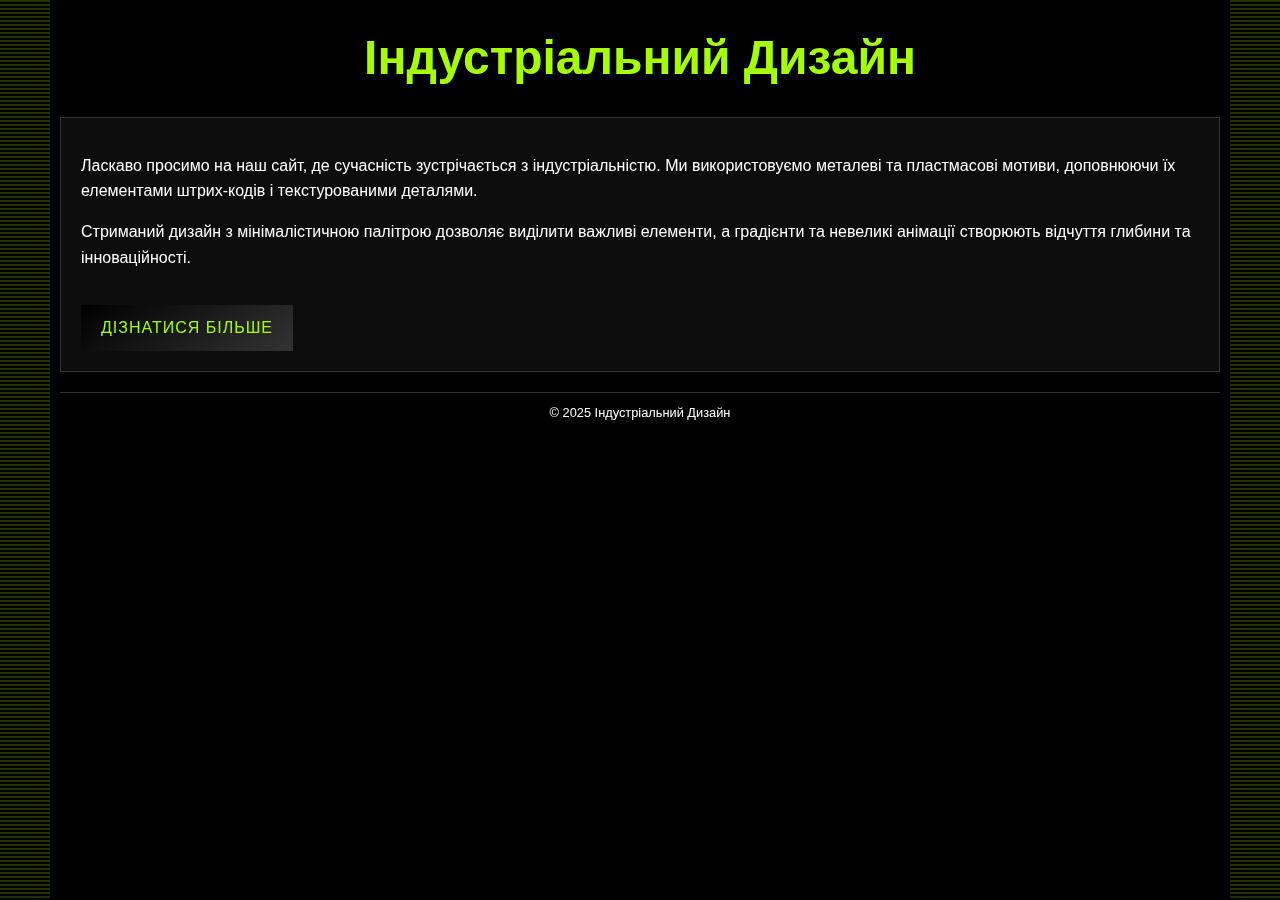
==== app/Views/yest.html @ 020e442d "changed the style | added a modal profile window | slightly improved the sidebar" ====
<!DOCTYPE html>
<html lang="uk">
<head>
  <meta charset="UTF-8">
  <meta name="viewport" content="width=device-width, initial-scale=1.0">
  <title>Індустріальний Дизайн</title>
  <style>
    /* Базовий скидання стилів */
    * {
      margin: 0;
      padding: 0;
      box-sizing: border-box;
    }
    body {
      font-family: 'Helvetica', sans-serif;
      background-color: #000;
      color: #fff;
      line-height: 1.6;
      position: relative;
      overflow-x: hidden;
    }
    /* Контейнер для основного вмісту */
    .container {
      max-width: 1200px;
      margin: 0 auto;
      padding: 20px;
      position: relative;
      z-index: 1;
    }
    header {
      text-align: center;
      margin-bottom: 20px;
    }
    header h1 {
      font-size: 3em;
      color: #A6FF00;
    }
    /* Основний блок з контентом */
    .content {
      background: rgba(255, 255, 255, 0.05);
      padding: 20px;
      border: 1px solid #333;
      position: relative;
      overflow: hidden;
    }
    /* Декоративні елементи по боках контентного блоку */
    .content::before,
    .content::after {
      content: "";
      position: absolute;
      top: 0;
      bottom: 0;
      width: 20px;
      opacity: 0.7;
    }
    .content::before {
      left: -20px;
      background: repeating-linear-gradient(45deg, rgba(166,255,0,0.5), rgba(166,255,0,0.5) 5px, transparent 5px, transparent 10px);
    }
    .content::after {
      right: -20px;
      background: repeating-linear-gradient(-45deg, rgba(166,255,0,0.5), rgba(166,255,0,0.5) 5px, transparent 5px, transparent 10px);
    }
    p {
      margin: 15px 0;
    }
    /* Кнопка */
    .btn {
      display: inline-block;
      background: linear-gradient(145deg, #000, #333);
      border: none;
      color: #A6FF00;
      padding: 10px 20px;
      text-transform: uppercase;
      letter-spacing: 1px;
      transition: transform 0.2s;
      text-decoration: none;
      margin-top: 20px;
    }
    .btn:hover {
      transform: scale(1.05);
    }
    /* Декоративні бокові елементи */
    .side-decor {
      position: fixed;
      top: 0;
      bottom: 0;
      width: 50px;
      background: repeating-linear-gradient(
        to bottom,
        #A6FF00 0,
        #A6FF00 2px,
        transparent 2px,
        transparent 4px
      );
      opacity: 0.2;
      z-index: 0;
    }
    .side-decor.left {
      left: 0;
    }
    .side-decor.right {
      right: 0;
    }
    /* Стилізація підвалу */
    footer {
      text-align: center;
      margin-top: 20px;
      font-size: 0.8em;
      border-top: 1px solid #333;
      padding-top: 10px;
    }
  </style>
</head>
<body>
  <!-- Декоративні бокові елементи -->
  <div class="side-decor left"></div>
  <div class="side-decor right"></div>

  <div class="container">
    <header>
      <h1>Індустріальний Дизайн</h1>
    </header>
    <div class="content">
      <p>Ласкаво просимо на наш сайт, де сучасність зустрічається з індустріальністю. Ми використовуємо металеві та пластмасові мотиви, доповнюючи їх елементами штрих-кодів і текстурованими деталями.</p>
      <p>Стриманий дизайн з мінімалістичною палітрою дозволяє виділити важливі елементи, а градієнти та невеликі анімації створюють відчуття глибини та інноваційності.</p>
      <a href="#" class="btn">Дізнатися більше</a>
    </div>
    <footer>
      &copy; 2025 Індустріальний Дизайн
    </footer>
  </div>
</body>
</html>
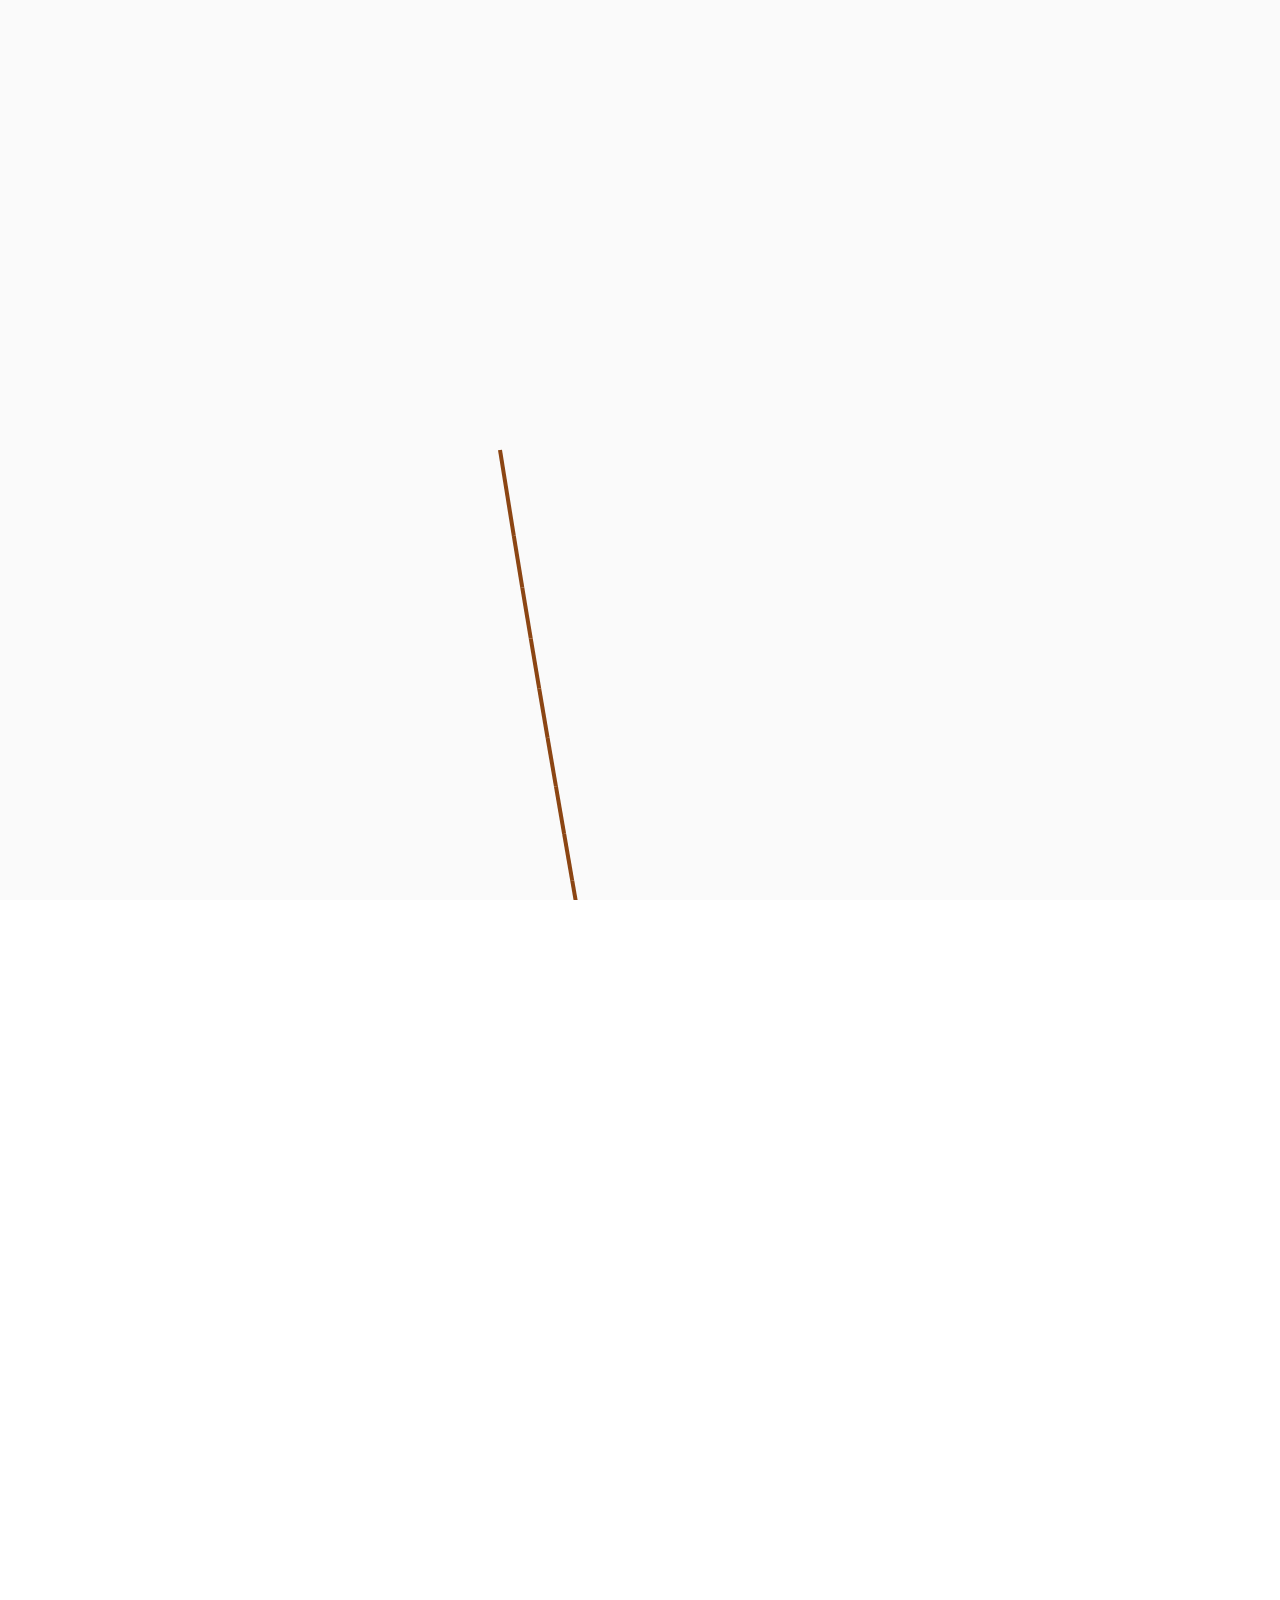
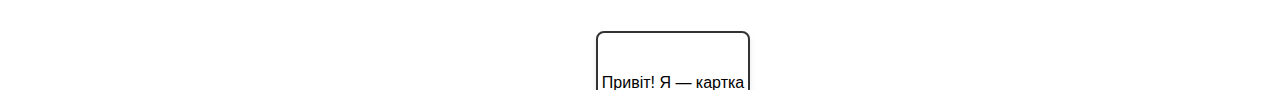
==== commit 6099575f: "restucted Controllers | add helperViewer | clean code | fix bags aside" ====
--- a/app/Views/yest.html
+++ b/app/Views/yest.html
@@ -1,134 +1,210 @@
 <!DOCTYPE html>
 <html lang="uk">
+
 <head>
   <meta charset="UTF-8">
   <meta name="viewport" content="width=device-width, initial-scale=1.0">
   <title>Індустріальний Дизайн</title>
   <style>
-    /* Базовий скидання стилів */
-    * {
-      margin: 0;
-      padding: 0;
-      box-sizing: border-box;
-    }
-    body {
-      font-family: 'Helvetica', sans-serif;
-      background-color: #000;
-      color: #fff;
-      line-height: 1.6;
-      position: relative;
-      overflow-x: hidden;
-    }
-    /* Контейнер для основного вмісту */
-    .container {
-      max-width: 1200px;
-      margin: 0 auto;
-      padding: 20px;
-      position: relative;
-      z-index: 1;
-    }
-    header {
-      text-align: center;
-      margin-bottom: 20px;
-    }
-    header h1 {
-      font-size: 3em;
-      color: #A6FF00;
-    }
-    /* Основний блок з контентом */
-    .content {
-      background: rgba(255, 255, 255, 0.05);
-      padding: 20px;
-      border: 1px solid #333;
-      position: relative;
-      overflow: hidden;
-    }
-    /* Декоративні елементи по боках контентного блоку */
-    .content::before,
-    .content::after {
-      content: "";
+    body, html { margin:0; padding:0; overflow:hidden; }
+    canvas { display:block; background:#fafafa; }
+
+    /* стилі для картки */
+    .card {
       position: absolute;
-      top: 0;
-      bottom: 0;
-      width: 20px;
-      opacity: 0.7;
-    }
-    .content::before {
-      left: -20px;
-      background: repeating-linear-gradient(45deg, rgba(166,255,0,0.5), rgba(166,255,0,0.5) 5px, transparent 5px, transparent 10px);
-    }
-    .content::after {
-      right: -20px;
-      background: repeating-linear-gradient(-45deg, rgba(166,255,0,0.5), rgba(166,255,0,0.5) 5px, transparent 5px, transparent 10px);
-    }
-    p {
-      margin: 15px 0;
-    }
-    /* Кнопка */
-    .btn {
-      display: inline-block;
-      background: linear-gradient(145deg, #000, #333);
-      border: none;
-      color: #A6FF00;
-      padding: 10px 20px;
-      text-transform: uppercase;
-      letter-spacing: 1px;
-      transition: transform 0.2s;
-      text-decoration: none;
-      margin-top: 20px;
-    }
-    .btn:hover {
-      transform: scale(1.05);
-    }
-    /* Декоративні бокові елементи */
-    .side-decor {
-      position: fixed;
-      top: 0;
-      bottom: 0;
-      width: 50px;
-      background: repeating-linear-gradient(
-        to bottom,
-        #A6FF00 0,
-        #A6FF00 2px,
-        transparent 2px,
-        transparent 4px
-      );
-      opacity: 0.2;
-      z-index: 0;
-    }
-    .side-decor.left {
-      left: 0;
-    }
-    .side-decor.right {
-      right: 0;
-    }
-    /* Стилізація підвалу */
-    footer {
-      text-align: center;
-      margin-top: 20px;
-      font-size: 0.8em;
-      border-top: 1px solid #333;
-      padding-top: 10px;
-    }
+      width: 150px;
+      height: 100px;
+      background: white;
+      border: 2px solid #333;
+      border-radius: 8px;
+      box-shadow: 0 4px 6px rgba(0,0,0,0.1);
+      display: flex;
+      align-items: center;
+      justify-content: center;
+      font-family: sans-serif;
+      cursor: grab;
+      user-select: none;
+    }
+    .card:active { cursor: grabbing; }
   </style>
 </head>
+
 <body>
-  <!-- Декоративні бокові елементи -->
-  <div class="side-decor left"></div>
-  <div class="side-decor right"></div>
-
-  <div class="container">
-    <header>
-      <h1>Індустріальний Дизайн</h1>
-    </header>
-    <div class="content">
-      <p>Ласкаво просимо на наш сайт, де сучасність зустрічається з індустріальністю. Ми використовуємо металеві та пластмасові мотиви, доповнюючи їх елементами штрих-кодів і текстурованими деталями.</p>
-      <p>Стриманий дизайн з мінімалістичною палітрою дозволяє виділити важливі елементи, а градієнти та невеликі анімації створюють відчуття глибини та інноваційності.</p>
-      <a href="#" class="btn">Дізнатися більше</a>
-    </div>
-    <footer>
-      &copy; 2025 Індустріальний Дизайн
-    </footer>
-  </div>
+  <canvas id="canvas"></canvas>
+  <div class="card" id="card">Привіт! Я — картка</div>
+
+  <script>
+  // ────────────────────────────────────────────────────────────────────────────────
+  //     УСІ ПАРАМЕТРИ ТУТ
+  const config = {
+    start:      { x: 500, y: null },      // кінцева точка мотузки (заповнимо після ініціалізації)
+    end:        { x: null, y: null },     // початкова точка (картка)
+    resolution: 20,      // відстань між вузлами
+    mass:       1.0,     // маса кожної точки
+    damping:    0.98,    // демпфінг
+    gravity:    { x:0, y:6000 },
+    solverIters: 1,      // ітерації обмежень за кадр
+    ropeWidth:   4,
+    ropeColor:   '#8B4513'  // простий коричневий (можеш замінити на градієнт)
+  };
+  // ────────────────────────────────────────────────────────────────────────────────
+
+  const canvas = document.getElementById('canvas'),
+        ctx    = canvas.getContext('2d');
+  canvas.width  = window.innerWidth;
+  canvas.height = window.innerHeight;
+
+  // заповнюємо кінцеві точки
+  config.start.y = config.end.y = canvas.height/2;
+  config.end.x   = canvas.width - 150;  // де початок картки
+  config.end.y  -= 50;                  // піднімаємо трохи вверх
+
+  // ─────────────── КЛАСИ Мотузки ────────────────────────────────────────────────
+  class RopePoint {
+    constructor(pos, dist){
+      this.pos = {...pos};
+      this.oldPos = {...pos};
+      this.velocity = {x:0,y:0};
+      this.distanceToNextPoint = dist;
+      this.mass = config.mass;
+      this.damping = config.damping;
+      this.prev = this.next = null;
+      this.isFixed = false;
+    }
+    static integrate(p, g, dt, prevDt){
+      p.velocity = {
+        x: p.pos.x - p.oldPos.x,
+        y: p.pos.y - p.oldPos.y
+      };
+      p.oldPos = {...p.pos};
+      const tc = prevDt ? dt/prevDt : 0;
+      const accel = { x: g.x, y: g.y * 1 };
+      p.pos.x += p.velocity.x * tc * p.damping + accel.x * dt*dt;
+      p.pos.y += p.velocity.y * tc * p.damping + accel.y * dt*dt;
+    }
+    static constrain(p){
+      [p.next, p.prev].forEach(nb=>{
+        if(!nb) return;
+        const dx = nb.pos.x - p.pos.x, dy = nb.pos.y - p.pos.y;
+        const len = Math.hypot(dx,dy);
+        const diff = len - p.distanceToNextPoint;
+        const nx = dx/len, ny = dy/len;
+        if(!p.isFixed){
+          p.pos.x += nx * diff * 0.5;
+          p.pos.y += ny * diff * 0.5;
+        }
+        if(!nb.isFixed){
+          nb.pos.x -= nx * diff * 0.5;
+          nb.pos.y -= ny * diff * 0.5;
+        }
+      });
+    }
+  }
+
+  class Rope {
+    static generate(start, end, res){
+      const dx = end.x - start.x, dy = end.y - start.y;
+      const totalLen = Math.hypot(dx,dy);
+      const count = Math.floor(totalLen/res);
+      const pts = [];
+      for(let i=0;i<count;i++){
+        const t = i/(count-1);
+        pts.push(new RopePoint({
+          x: start.x + dx*t,
+          y: start.y + dy*t
+        }, res));
+      }
+      pts.forEach((p,i)=>{
+        p.prev = pts[i-1]||null;
+        p.next = pts[i+1]||null;
+      });
+      // фіксуємо лише першу точку (забираємо фіксацію останньої)
+      pts[0].isFixed = true;
+      return pts;
+    }
+    constructor(points, iters){
+      this.points = points;
+      this.prevDt = 0;
+      this.iters  = iters;
+    }
+    update(g, dt){
+      // інтегруємо всі, крім фіксованих
+      for(let i=1;i<this.points.length;i++){
+        RopePoint.integrate(this.points[i], g, dt, this.prevDt);
+      }
+      // накладаємо обмеження кілька разів
+      for(let k=0;k<this.iters;k++){
+        this.points.forEach(p=> RopePoint.constrain(p) );
+      }
+      this.prevDt = dt;
+    }
+    get last(){ return this.points[this.points.length-1]; }
+  }
+  // ────────────────────────────────────────────────────────────────────────────────
+
+  // іниц-ція мотузки
+  const pts = Rope.generate(config.start, config.end, config.resolution);
+  const rope = new Rope(pts, config.solverIters);
+
+  // картка
+  const card = document.getElementById('card');
+  const cardW = 150, cardH = 100;
+  let isDragging = false, dragOff = {x:0,y:0};
+
+  // прив’язуємо події миші
+  card.addEventListener('mousedown', e=>{
+    isDragging = true;
+    const rect = card.getBoundingClientRect();
+    dragOff.x = rect.left + rect.width/2 - e.clientX;
+    dragOff.y = rect.top + rect.height/2 - e.clientY;
+    e.preventDefault();
+  });
+  window.addEventListener('mousemove', e=>{
+    if(isDragging){
+      const p = rope.last;
+      p.pos.x = e.clientX + dragOff.x;
+      p.pos.y = e.clientY + dragOff.y;
+    }
+  });
+  window.addEventListener('mouseup', ()=> isDragging = false );
+
+  // анімація
+  let last = performance.now();
+  function loop(now){
+    const dt = (now - last)/1000;
+    last = now;
+    ctx.clearRect(0,0,canvas.width,canvas.height);
+
+    rope.update(config.gravity, dt);
+
+    // малюємо мотузку
+    ctx.lineWidth   = config.ropeWidth;
+    ctx.strokeStyle = config.ropeColor;
+    for(let i=1;i<pts.length;i++){
+      const a = pts[i-1], b = pts[i];
+      ctx.beginPath();
+      ctx.moveTo(a.pos.x, a.pos.y);
+      ctx.lineTo(b.pos.x, b.pos.y);
+      ctx.stroke();
+    }
+
+    // синхронізуємо картку з останньою точкою
+    const endP = rope.last.pos;
+    card.style.left = `${endP.x - cardW/2}px`;
+    card.style.top  = `${endP.y - cardH/2}px`;
+
+    requestAnimationFrame(loop);
+  }
+  requestAnimationFrame(loop);
+
+  // підлаштування під ресайз
+  window.addEventListener('resize', ()=>{
+    canvas.width  = window.innerWidth;
+    canvas.height = window.innerHeight;
+    config.start.y = config.end.y = canvas.height/2;
+    config.end.x   = canvas.width - 150;
+  });
+  </script>
 </body>
-</html>
+
+</html>